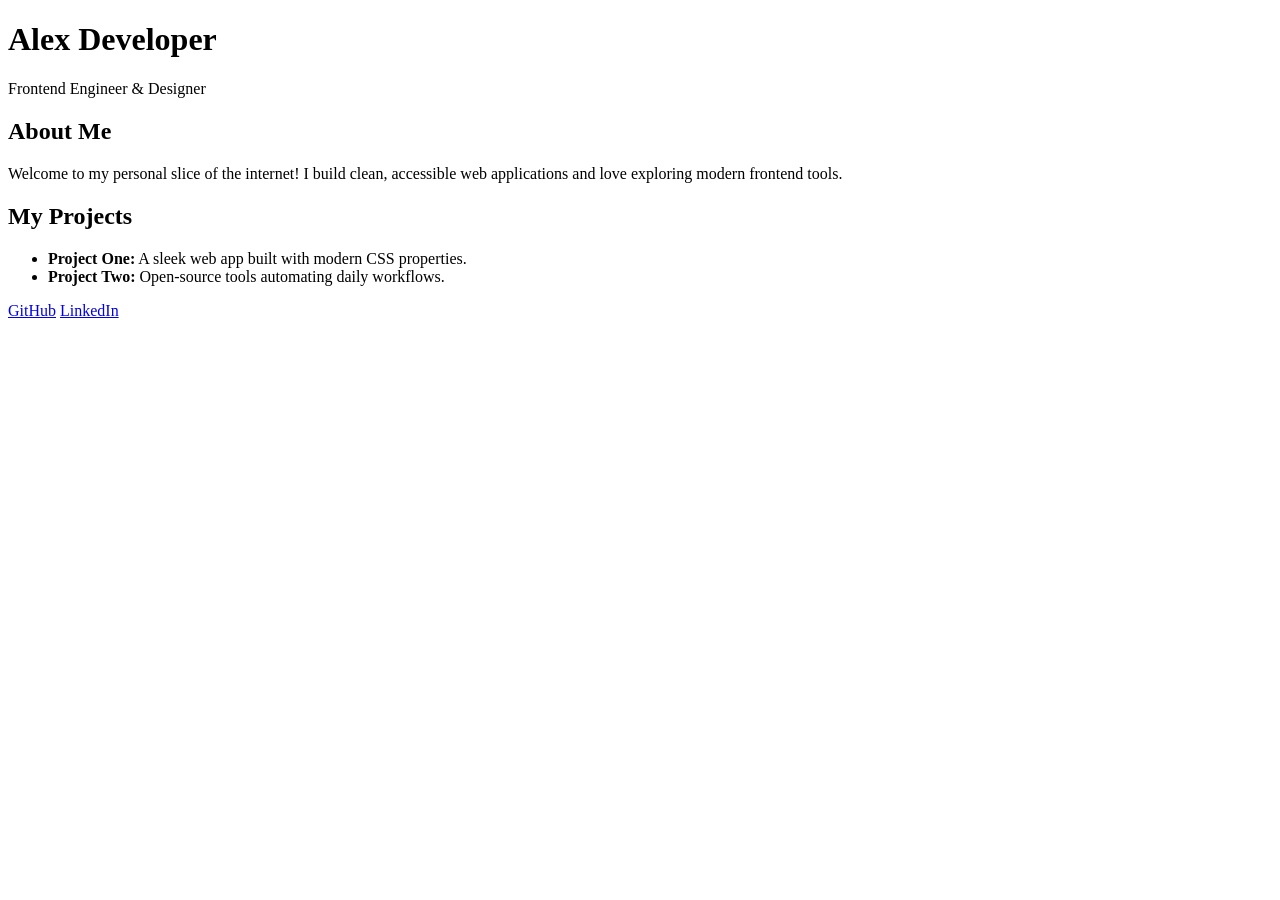
==== index.html @ c7ed858b "Add initial portfolio HTML structure" ====
<!DOCTYPE html>
<html lang="en">
<head>
    <meta charset="UTF-8">
    <meta name="viewport" content="width=device-width, initial-scale=1.0">
    <title>My Portfolio</title>
    <link rel="stylesheet" href="./style.css" type="text/css">
</head>
<body>

    <header>
        <div class="container">
            <h1>Alex Developer</h1>
            <p>Frontend Engineer & Designer</p>
        </div>
    </header>

    <main class="container">
        <section class="card">
            <h2>About Me</h2>
            <p>Welcome to my personal slice of the internet! I build clean, accessible web applications and love exploring modern frontend tools.</p>
        </section>

        <section class="card">
            <h2>My Projects</h2>
            <ul class="project-list">
                <li><strong>Project One:</strong> A sleek web app built with modern CSS properties.</li>
                <li><strong>Project Two:</strong> Open-source tools automating daily workflows.</li>
            </ul>
        </section>
    </main>

    <footer>
        <div class="container">
            <a href="https://github.com" target="_blank">GitHub</a>
            <a href="https://linkedin.com" target="_blank">LinkedIn</a>
        </div>
    </footer>

</body>
</html>
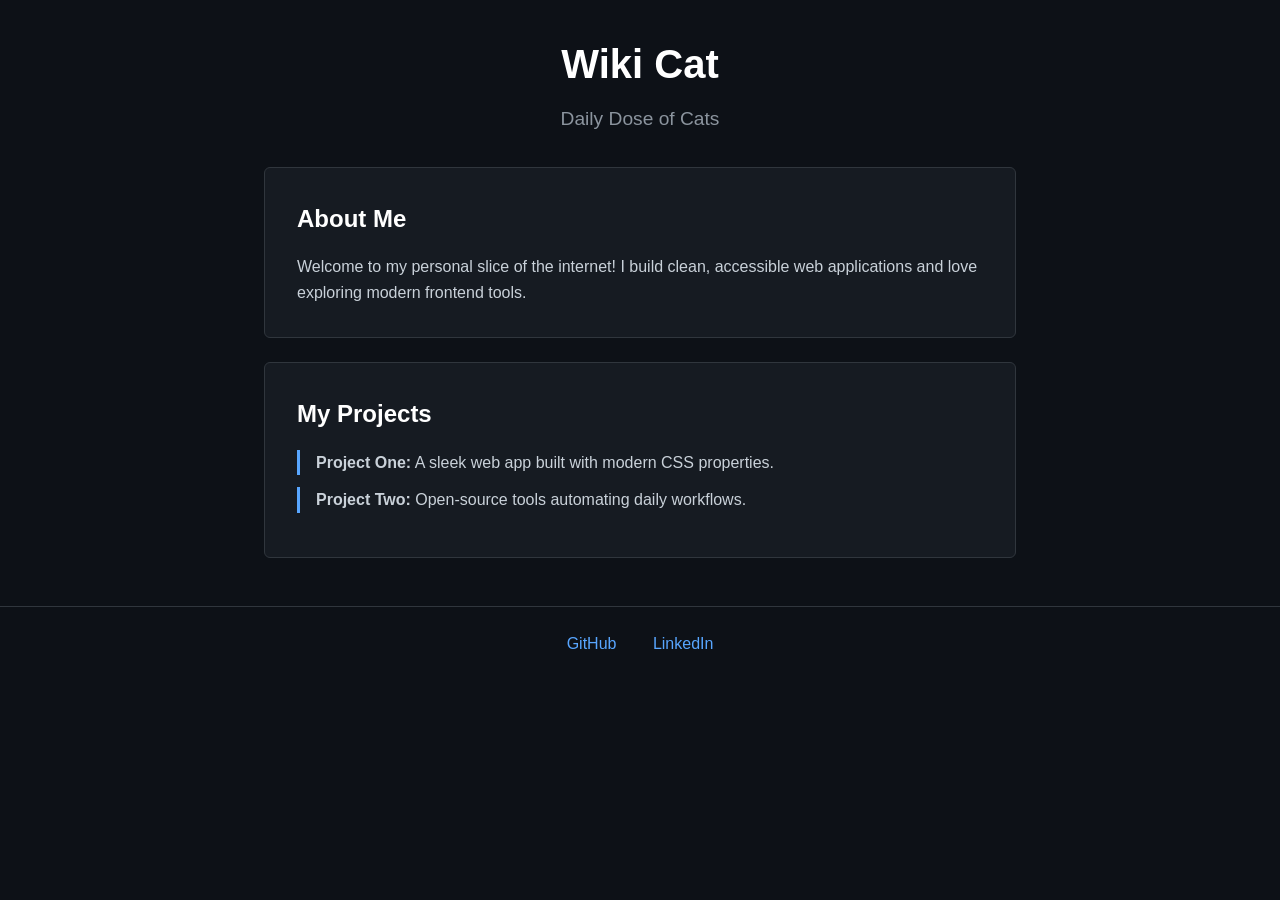
==== commit 4ab514ab: "Update index.html" ====
--- a/index.html
+++ b/index.html
@@ -10,8 +10,8 @@
 
     <header>
         <div class="container">
-            <h1>Alex Developer</h1>
-            <p>Frontend Engineer & Designer</p>
+            <h1>Wiki Cat</h1>
+            <p>Daily Dose of Cats</p>
         </div>
     </header>
 
--- a/style.css
+++ b/style.css
@@ -0,0 +1,89 @@
+:root {
+    --bg-color: #0d1117;
+    --card-bg: #161b22;
+    --text-main: #c9d1d9;
+    --text-muted: #8b949e;
+    --accent: #58a6ff;
+    --border-color: #30363d;
+}
+
+* {
+    box-sizing: border-box;
+    margin: 0;
+    padding: 0;
+}
+
+body {
+    background-color: var(--bg-color);
+    color: var(--text-main);
+    font-family: -apple-system, BlinkMacSystemFont, "Segoe UI", Helvetica, Arial, sans-serif;
+    line-height: 1.6;
+    padding: 2rem 0;
+}
+
+.container {
+    max-width: 800px;
+    margin: 0 auto;
+    padding: 0 1.5rem;
+}
+
+/* Header Styling */
+header {
+    margin-bottom: 2rem;
+    text-align: center;
+}
+
+header h1 {
+    font-size: 2.5rem;
+    color: #ffffff;
+    margin-bottom: 0.5rem;
+}
+
+header p {
+    color: var(--text-muted);
+    font-size: 1.2rem;
+}
+
+/* Content Layout */
+.card {
+    background-color: var(--card-bg);
+    border: 1px solid var(--border-color);
+    border-radius: 6px;
+    padding: 2rem;
+    margin-bottom: 1.5rem;
+}
+
+h2 {
+    color: #ffffff;
+    margin-bottom: 1rem;
+    font-size: 1.5rem;
+}
+
+.project-list {
+    list-style: none;
+}
+
+.project-list li {
+    margin-bottom: 0.75rem;
+    padding-left: 1rem;
+    border-left: 3px solid var(--accent);
+}
+
+/* Footer & Links */
+footer {
+    text-align: center;
+    margin-top: 3rem;
+    padding-top: 1.5rem;
+    border-top: 1px solid var(--border-color);
+}
+
+a {
+    color: var(--accent);
+    text-decoration: none;
+    margin: 0 1rem;
+    font-weight: 500;
+}
+
+a:hover {
+    text-decoration: underline;
+}
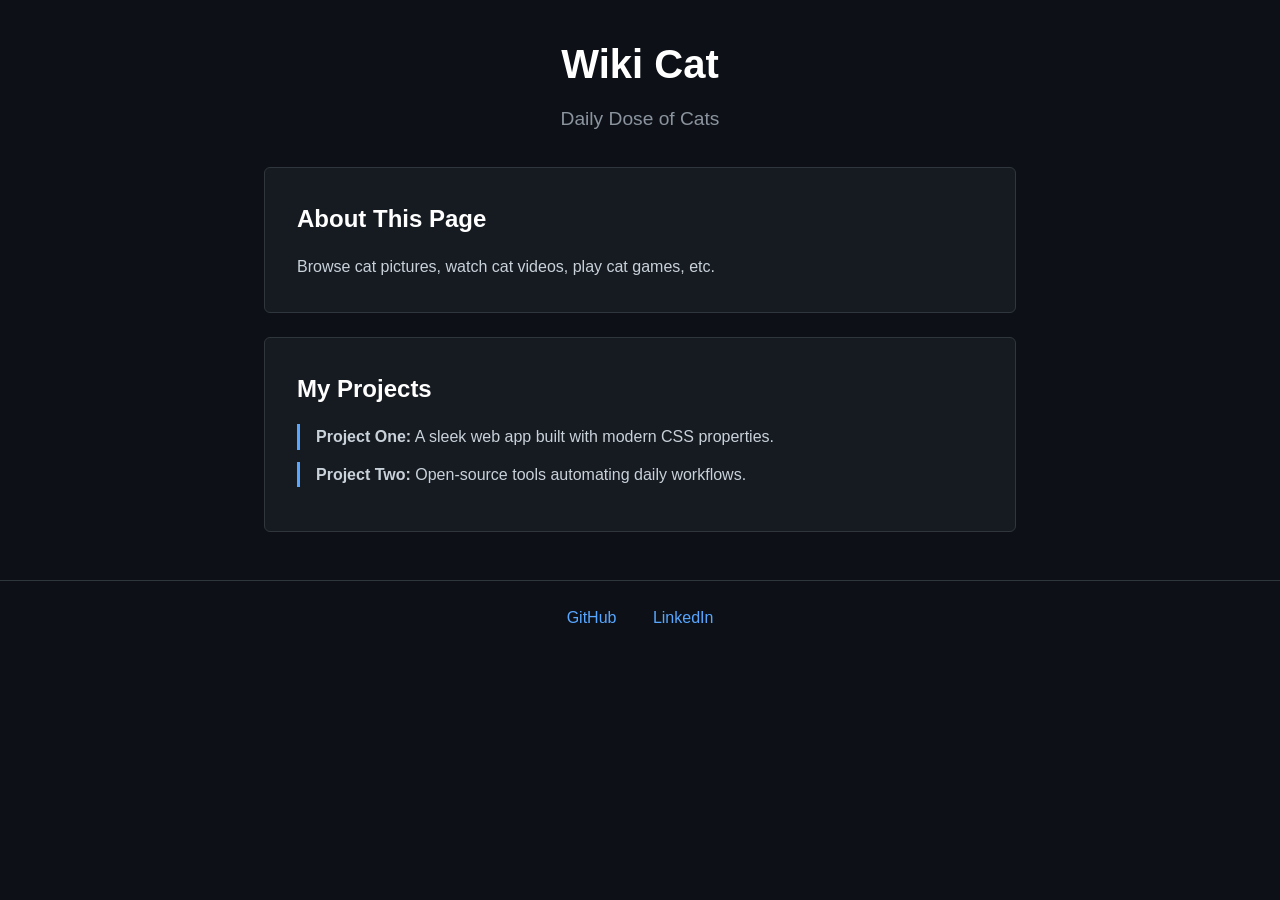
==== commit 57116b27: "Update About section content in index.html" ====
--- a/index.html
+++ b/index.html
@@ -17,8 +17,8 @@
 
     <main class="container">
         <section class="card">
-            <h2>About Me</h2>
-            <p>Welcome to my personal slice of the internet! I build clean, accessible web applications and love exploring modern frontend tools.</p>
+            <h2>About This Page</h2>
+            <p>Browse cat pictures, watch cat videos, play cat games, etc.</p>
         </section>
 
         <section class="card">
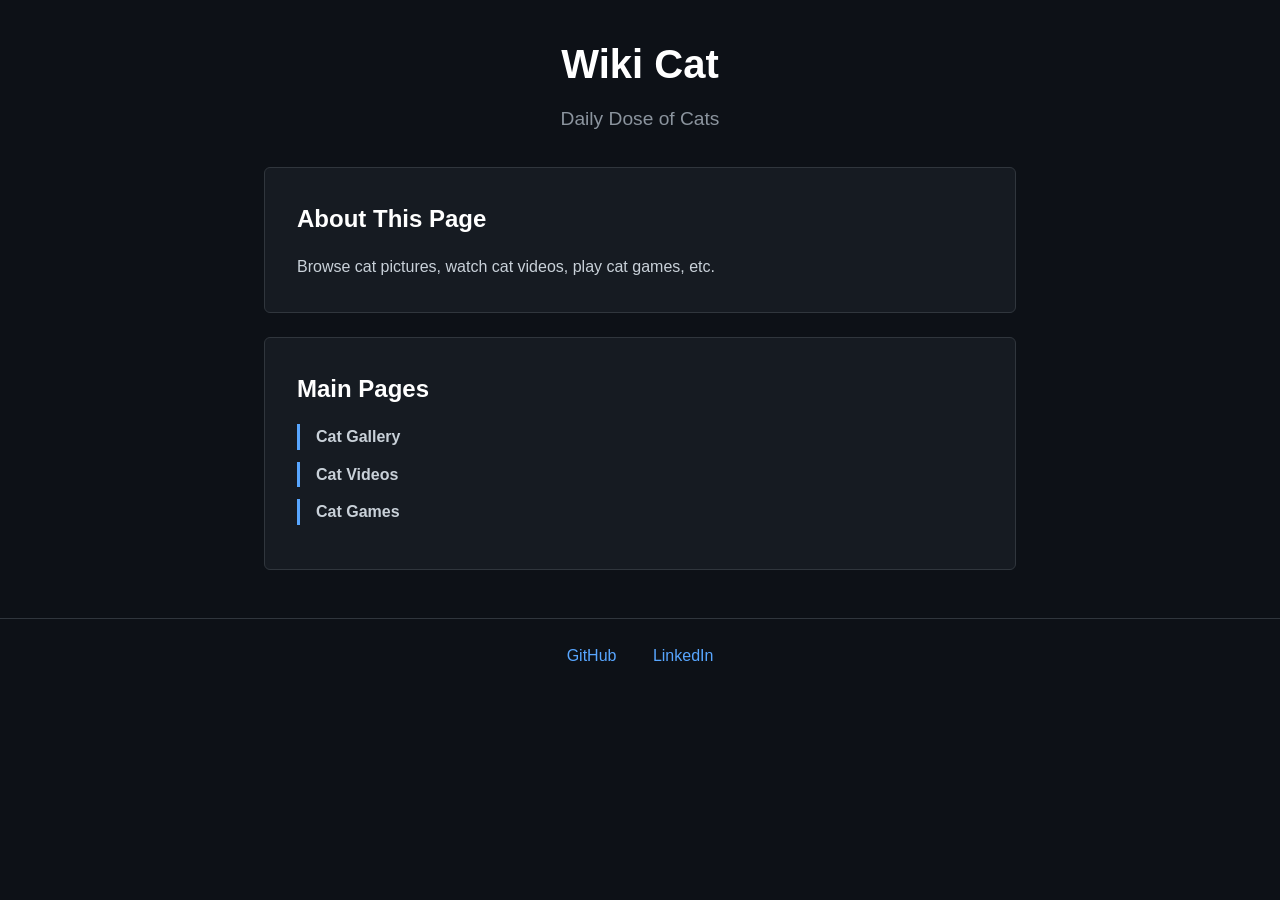
==== commit 84759579: "Change project section to 'Main Pages' with cat projects Updated project section headings and conten" ====
--- a/index.html
+++ b/index.html
@@ -3,7 +3,7 @@
 <head>
     <meta charset="UTF-8">
     <meta name="viewport" content="width=device-width, initial-scale=1.0">
-    <title>My Portfolio</title>
+    <title>Wiki Cat</title>
     <link rel="stylesheet" href="./style.css" type="text/css">
 </head>
 <body>
@@ -22,10 +22,11 @@
         </section>
 
         <section class="card">
-            <h2>My Projects</h2>
+            <h2>Main Pages</h2>
             <ul class="project-list">
-                <li><strong>Project One:</strong> A sleek web app built with modern CSS properties.</li>
-                <li><strong>Project Two:</strong> Open-source tools automating daily workflows.</li>
+                <li><strong>Cat Gallery</strong></li>
+                <li><strong>Cat Videos</strong></li>
+                <li><strong>Cat Games</strong></li>
             </ul>
         </section>
     </main>
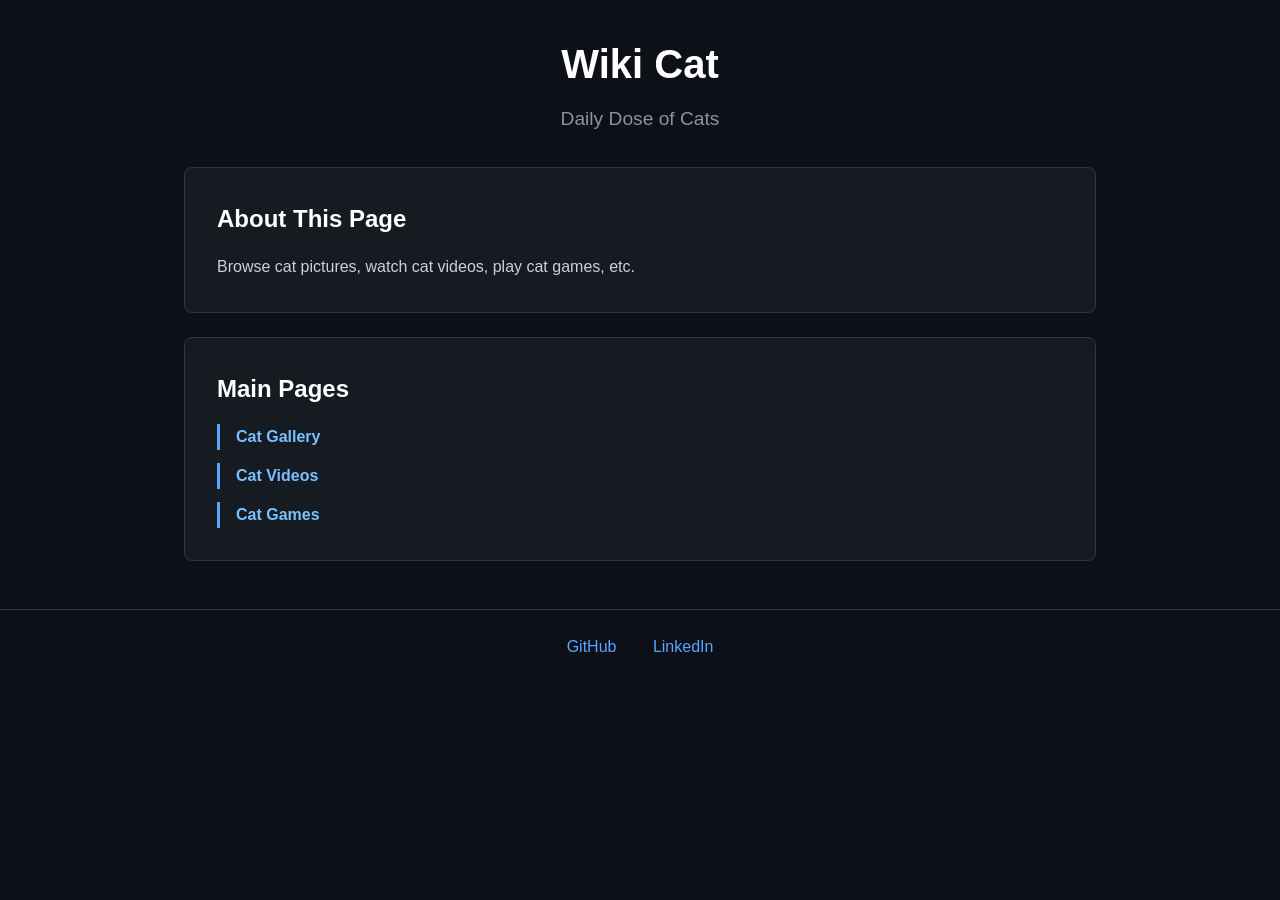
==== commit b15164ab: "Add working navigation to dedicated cat gallery, videos, and games pages and supporting styles." ====
--- a/index.html
+++ b/index.html
@@ -7,7 +7,6 @@
     <link rel="stylesheet" href="./style.css" type="text/css">
 </head>
 <body>
-
     <header>
         <div class="container">
             <h1>Wiki Cat</h1>
@@ -24,19 +23,18 @@
         <section class="card">
             <h2>Main Pages</h2>
             <ul class="project-list">
-                <li><strong>Cat Gallery</strong></li>
-                <li><strong>Cat Videos</strong></li>
-                <li><strong>Cat Games</strong></li>
+                <li><a href="./gallery.html"><strong>Cat Gallery</strong></a></li>
+                <li><a href="./videos.html"><strong>Cat Videos</strong></a></li>
+                <li><a href="./games.html"><strong>Cat Games</strong></a></li>
             </ul>
         </section>
     </main>
 
     <footer>
         <div class="container">
-            <a href="https://github.com" target="_blank">GitHub</a>
-            <a href="https://linkedin.com" target="_blank">LinkedIn</a>
+            <a href="https://github.com" target="_blank" rel="noreferrer">GitHub</a>
+            <a href="https://linkedin.com" target="_blank" rel="noreferrer">LinkedIn</a>
         </div>
     </footer>
-
 </body>
 </html>
--- a/style.css
+++ b/style.css
@@ -4,7 +4,9 @@
     --text-main: #c9d1d9;
     --text-muted: #8b949e;
     --accent: #58a6ff;
+    --accent-strong: #79c0ff;
     --border-color: #30363d;
+    --highlight: #f7d774;
 }
 
 * {
@@ -21,13 +23,17 @@
     padding: 2rem 0;
 }
 
+img {
+    max-width: 100%;
+    display: block;
+}
+
 .container {
-    max-width: 800px;
+    max-width: 960px;
     margin: 0 auto;
     padding: 0 1.5rem;
 }
 
-/* Header Styling */
 header {
     margin-bottom: 2rem;
     text-align: center;
@@ -44,13 +50,17 @@
     font-size: 1.2rem;
 }
 
-/* Content Layout */
+main {
+    display: flex;
+    flex-direction: column;
+    gap: 1.5rem;
+}
+
 .card {
     background-color: var(--card-bg);
     border: 1px solid var(--border-color);
-    border-radius: 6px;
+    border-radius: 8px;
     padding: 2rem;
-    margin-bottom: 1.5rem;
 }
 
 h2 {
@@ -61,15 +71,134 @@
 
 .project-list {
     list-style: none;
+    display: grid;
+    gap: 0.85rem;
 }
 
 .project-list li {
-    margin-bottom: 0.75rem;
+    border-left: 3px solid var(--accent);
     padding-left: 1rem;
-    border-left: 3px solid var(--accent);
-}
-
-/* Footer & Links */
+}
+
+.page-nav {
+    display: flex;
+    justify-content: center;
+    gap: 0.75rem;
+    flex-wrap: wrap;
+    margin-top: 1rem;
+}
+
+.nav-button,
+.link-button,
+.project-list a {
+    color: var(--accent-strong);
+    text-decoration: none;
+    transition: opacity 0.2s ease;
+}
+
+.nav-button,
+.link-button {
+    display: inline-block;
+    background-color: rgba(88, 166, 255, 0.12);
+    border: 1px solid var(--border-color);
+    border-radius: 999px;
+    padding: 0.65rem 1rem;
+    font-weight: 600;
+}
+
+.nav-button:hover,
+.link-button:hover,
+.project-list a:hover {
+    opacity: 0.85;
+    text-decoration: underline;
+}
+
+.gallery-grid,
+.video-grid {
+    display: grid;
+    grid-template-columns: repeat(auto-fit, minmax(220px, 1fr));
+    gap: 1.25rem;
+}
+
+.gallery-card,
+.video-card {
+    background-color: rgba(13, 17, 23, 0.5);
+    border: 1px solid var(--border-color);
+    border-radius: 8px;
+    overflow: hidden;
+}
+
+.gallery-card img {
+    width: 100%;
+    height: 220px;
+    object-fit: cover;
+}
+
+.gallery-card figcaption,
+.video-card .video-meta {
+    padding: 0.9rem 1rem;
+    color: var(--text-main);
+}
+
+.video-card iframe {
+    width: 100%;
+    min-height: 220px;
+    border: 0;
+}
+
+.video-link {
+    display: inline-block;
+    margin-top: 0.75rem;
+    color: var(--accent-strong);
+    text-decoration: none;
+    font-weight: 600;
+}
+
+.score-text {
+    font-size: 1.15rem;
+    margin-bottom: 1rem;
+}
+
+.game-area {
+    display: grid;
+    grid-template-columns: repeat(auto-fit, minmax(180px, 1fr));
+    gap: 1rem;
+    margin-bottom: 1rem;
+}
+
+.cat-button {
+    background: none;
+    border: 1px solid var(--border-color);
+    border-radius: 12px;
+    overflow: hidden;
+    cursor: pointer;
+    padding: 0;
+    transition: transform 0.15s ease, box-shadow 0.15s ease;
+}
+
+.cat-button:hover {
+    transform: translateY(-2px);
+    box-shadow: 0 10px 18px rgba(0,0,0,0.2);
+}
+
+.cat-button img {
+    width: 100%;
+    height: 180px;
+    object-fit: cover;
+}
+
+.cat-button:focus-visible {
+    outline: 2px solid var(--highlight);
+    outline-offset: 2px;
+}
+
+.game-actions {
+    display: flex;
+    gap: 0.75rem;
+    flex-wrap: wrap;
+    align-items: center;
+}
+
 footer {
     text-align: center;
     margin-top: 3rem;
@@ -77,13 +206,27 @@
     border-top: 1px solid var(--border-color);
 }
 
-a {
+footer a {
     color: var(--accent);
     text-decoration: none;
     margin: 0 1rem;
     font-weight: 500;
 }
 
-a:hover {
+footer a:hover {
     text-decoration: underline;
 }
+
+@media (max-width: 640px) {
+    body {
+        padding-top: 1rem;
+    }
+
+    .card {
+        padding: 1.25rem;
+    }
+
+    header h1 {
+        font-size: 2rem;
+    }
+}
